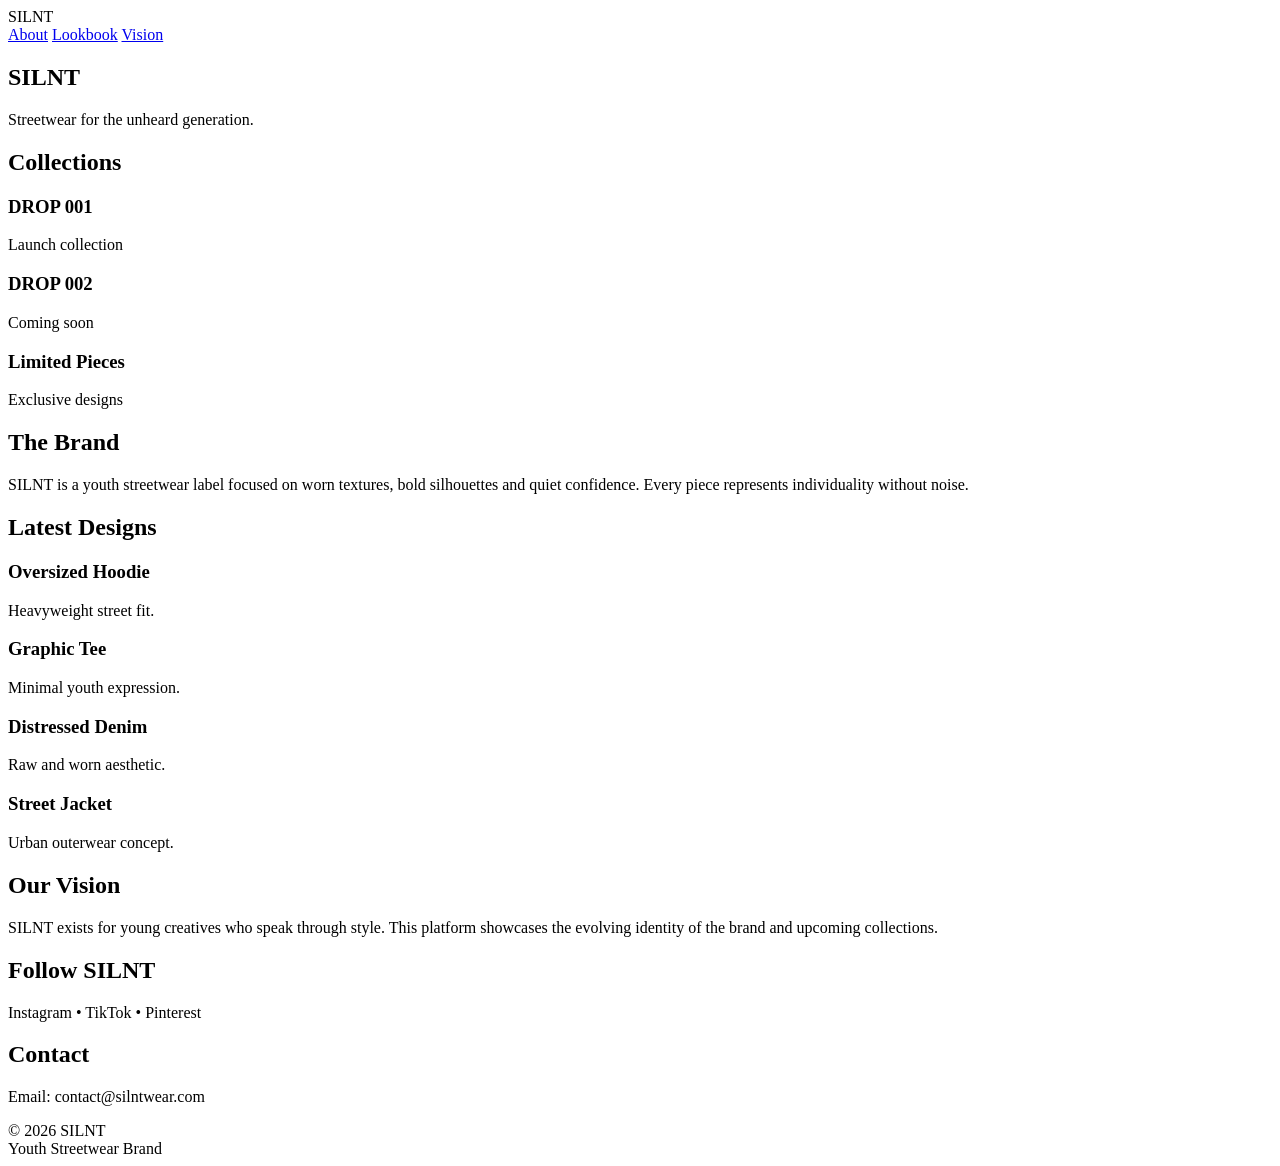
==== index.html @ 6ddf2b3b "rename templates/index.html to index.html" ====
<!DOCTYPE html>
<html lang="en">
<head>
    <meta charset="UTF-8">
    <title>SILNT – Streetwear for the unheard generation</title>
    <link rel="stylesheet" href="/staic/style.css">
</head>
<body>

<!-- NAVBAR -->
<nav class="nav">
    <div class="logo">SILNT</div>
    <div class="links">
        <a href="#about">About</a>
        <a href="#lookbook">Lookbook</a>
        <a href="#vision">Vision</a>
    </div>
</nav>

<!-- HERO -->
<section class="hero">
    <h1>SILNT</h1>
    <p>Streetwear for the unheard generation.</p>
</section>

<!-- COLLECTIONS (new) -->
<section class="section reveal">
    <h2>Collections</h2>
    <div class="grid">
        <div class="card">
            <div class="placeholder"></div>
            <h3>DROP 001</h3>
            <p>Launch collection</p>
        </div>
        <div class="card">
            <div class="placeholder"></div>
            <h3>DROP 002</h3>
            <p>Coming soon</p>
        </div>
        <div class="card">
            <div class="placeholder"></div>
            <h3>Limited Pieces</h3>
            <p>Exclusive designs</p>
        </div>
    </div>
</section>

<!-- ABOUT -->
<section id="about" class="section dark reveal">
    <h2>The Brand</h2>
    <p>
        SILNT is a youth streetwear label focused on worn textures,
        bold silhouettes and quiet confidence.
        Every piece represents individuality without noise.
    </p>
</section>

<!-- LOOKBOOK (Latest Designs) -->
<section id="lookbook" class="section reveal">
    <h2>Latest Designs</h2>
    <div class="grid">
        <div class="card">
            <div class="placeholder"></div>
            <h3>Oversized Hoodie</h3>
            <p>Heavyweight street fit.</p>
        </div>
        <div class="card">
            <div class="placeholder"></div>
            <h3>Graphic Tee</h3>
            <p>Minimal youth expression.</p>
        </div>
        <div class="card">
            <div class="placeholder"></div>
            <h3>Distressed Denim</h3>
            <p>Raw and worn aesthetic.</p>
        </div>
        <div class="card">
            <div class="placeholder"></div>
            <h3>Street Jacket</h3>
            <p>Urban outerwear concept.</p>
        </div>
    </div>
</section>

<!-- VISION -->
<section id="vision" class="section dark reveal">
    <h2>Our Vision</h2>
    <p>
        SILNT exists for young creatives who speak through style.
        This platform showcases the evolving identity of the brand
        and upcoming collections.
    </p>
</section>

<!-- SOCIAL MEDIA -->
<section class="section reveal">
    <h2>Follow SILNT</h2>
    <p>Instagram • TikTok • Pinterest</p>
</section>

<!-- CONTACT -->
<section class="section dark reveal">
    <h2>Contact</h2>
    <p>Email: contact@silntwear.com</p>
</section>

<!-- FOOTER -->
<footer>
    © 2026 SILNT<br>
    Youth Streetwear Brand
</footer>

<!-- Scroll reveal script -->
<script>
    const observer = new IntersectionObserver(entries => {
        entries.forEach(entry => {
            if (entry.isIntersecting) {
                entry.target.classList.add("show");
            }
        });
    });
    document.querySelectorAll(".reveal").forEach(el => observer.observe(el));
</script>

</body>
</html>
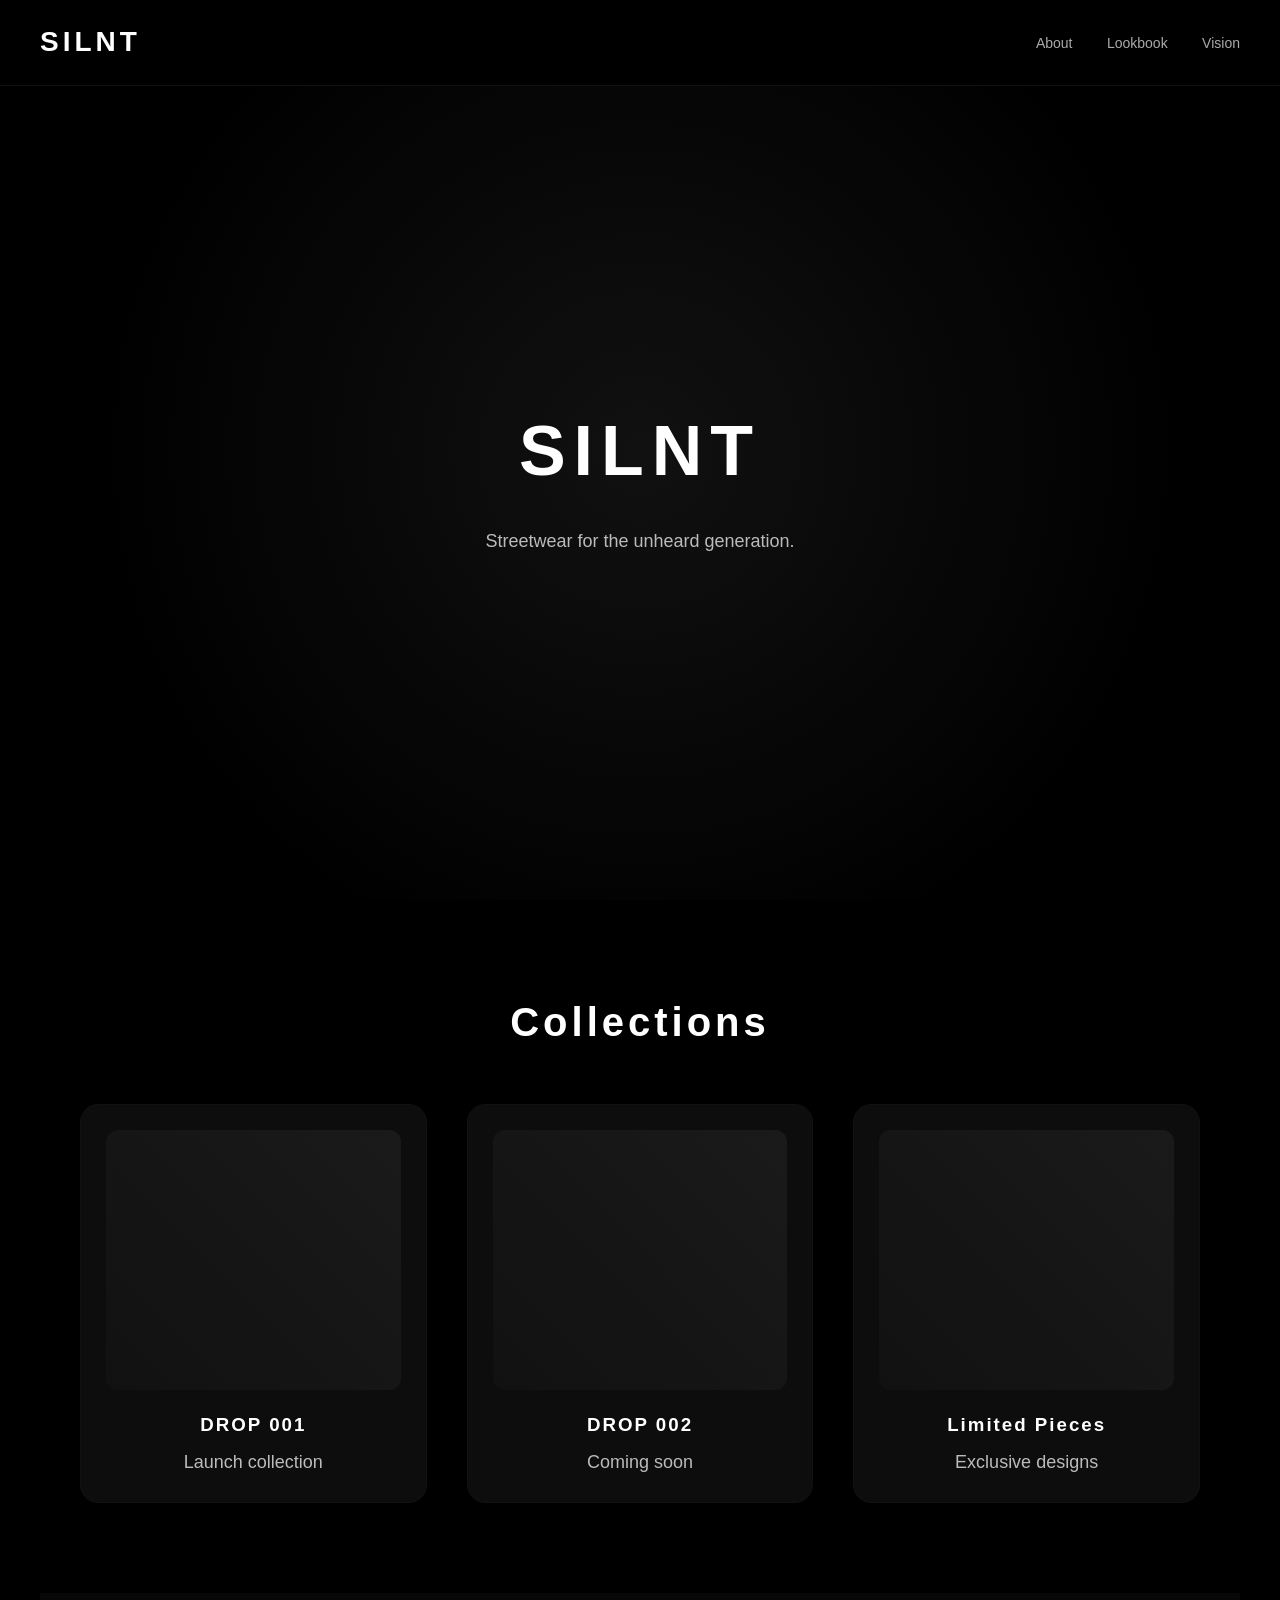
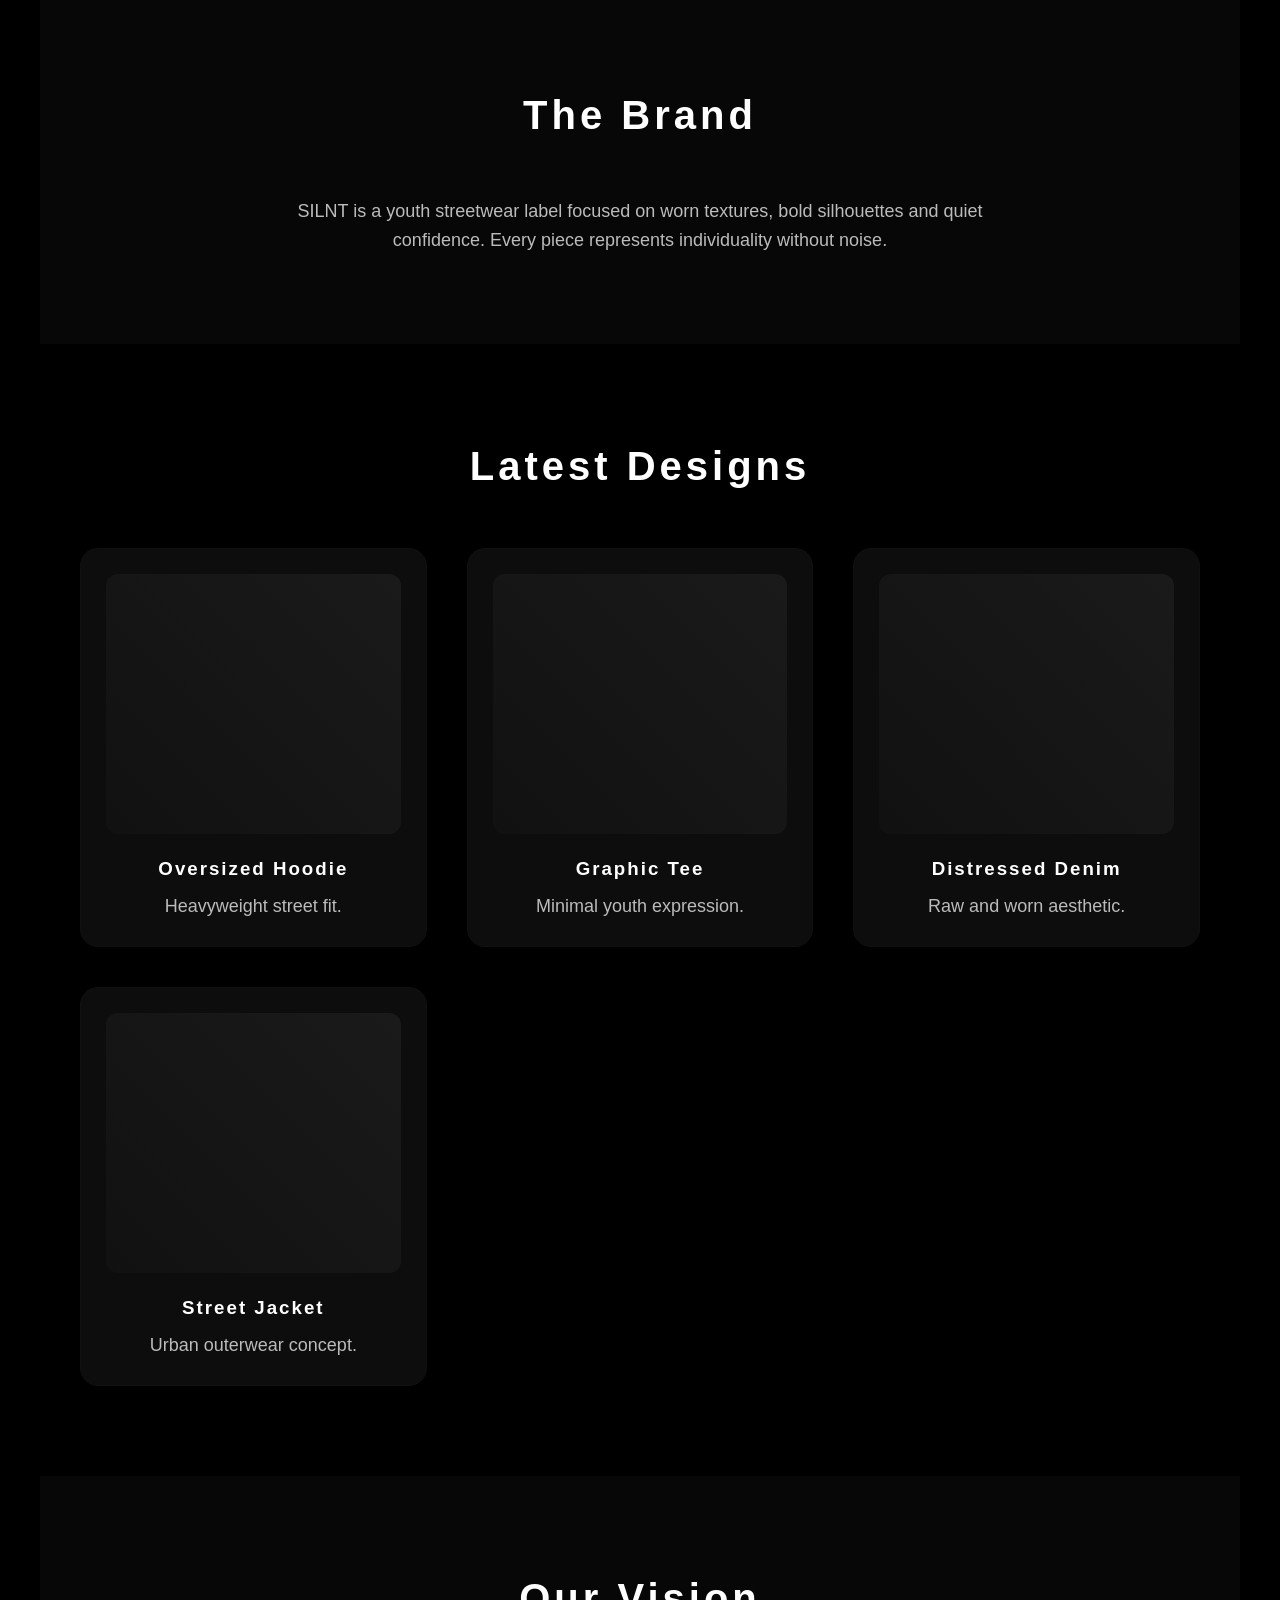
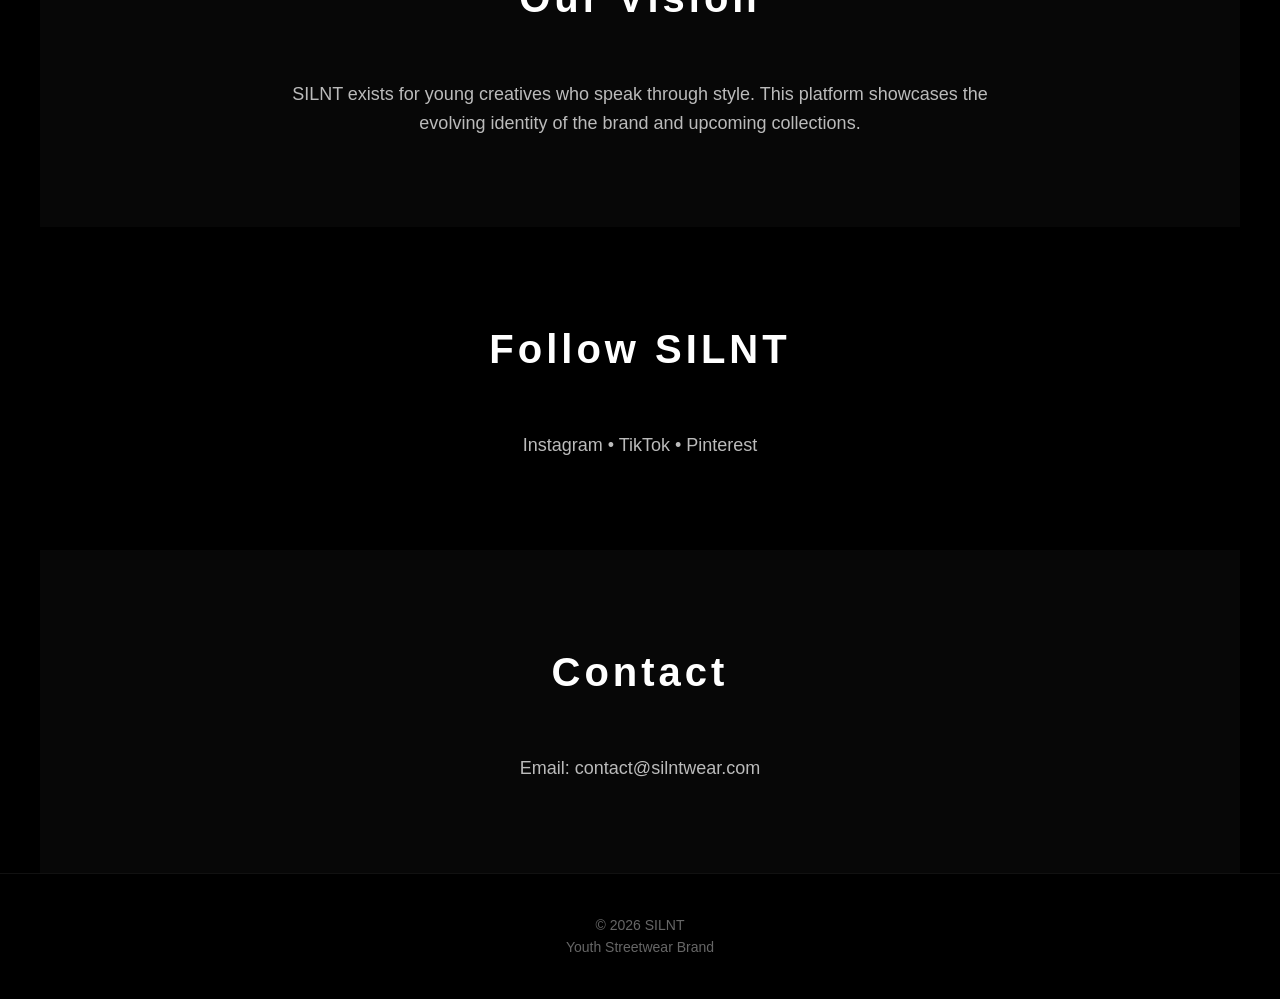
==== commit 2f27239a: "Update index.html" ====
--- a/index.html
+++ b/index.html
@@ -3,7 +3,7 @@
 <head>
     <meta charset="UTF-8">
     <title>SILNT – Streetwear for the unheard generation</title>
-    <link rel="stylesheet" href="/staic/style.css">
+    <link rel="stylesheet" href="style.css">
 </head>
 <body>
 
--- a/style.css
+++ b/style.css
@@ -0,0 +1,174 @@
+/* RESET */
+* {
+    margin: 0;
+    padding: 0;
+    box-sizing: border-box;
+}
+
+body {
+    font-family: Arial, Helvetica, sans-serif;
+    background: #000;
+    color: #fff;
+    line-height: 1.6;
+}
+
+/* NAVBAR */
+nav {
+    position: fixed;
+    top: 0;
+    width: 100%;
+    background: #000;
+    padding: 20px 40px;
+    display: flex;
+    justify-content: space-between;
+    align-items: center;
+    z-index: 1000;
+    border-bottom: 1px solid #111;
+}
+
+.logo {
+    font-size: 28px;
+    font-weight: bold;
+    letter-spacing: 4px;
+    color: #fff;
+}
+
+.links a {
+    text-decoration: none;
+    color: #aaa;
+    font-size: 14px;
+    transition: 0.3s;
+    margin-left: 30px;
+}
+
+.links a:hover {
+    color: #ff1a1a;
+}
+
+/* HERO */
+.hero {
+    height: 100vh;
+    display: flex;
+    flex-direction: column;
+    justify-content: center;
+    align-items: center;
+    text-align: center;
+    background: radial-gradient(circle at center, #111 0%, #000 70%);
+    padding-top: 80px;
+}
+
+.hero h1 {
+    font-size: 70px;
+    letter-spacing: 8px;
+    margin-bottom: 20px;
+}
+
+.hero p {
+    color: #bbb;
+    font-size: 18px;
+    margin-bottom: 30px;
+}
+
+/* SECTIONS */
+.section {
+    padding: 90px 40px;
+    max-width: 1200px;
+    margin: auto;
+    text-align: center;
+}
+
+.section.dark {
+    background: #070707;
+}
+
+.section h2 {
+    font-size: 40px;
+    margin-bottom: 50px;
+    letter-spacing: 4px;
+}
+
+/* GRID */
+.grid {
+    display: grid;
+    grid-template-columns: repeat(auto-fit, minmax(260px, 1fr));
+    gap: 40px;
+}
+
+/* CARDS */
+.card {
+    background: #0d0d0d;
+    padding: 25px;
+    border-radius: 18px;
+    transition: 0.4s;
+    border: 1px solid #111;
+}
+
+.card:hover {
+    transform: translateY(-10px);
+    border: 1px solid #ff1a1a;
+}
+
+.placeholder {
+    height: 260px;
+    background: linear-gradient(45deg, #111, #1a1a1a);
+    border-radius: 12px;
+    margin-bottom: 20px;
+}
+
+.card h3 {
+    margin-bottom: 8px;
+    letter-spacing: 2px;
+}
+
+.card p {
+    color: #888;
+    font-size: 14px;
+}
+
+/* ABOUT & VISION text */
+.section p {
+    color: #bbb;
+    font-size: 18px;
+    max-width: 700px;
+    margin-left: auto;
+    margin-right: auto;
+}
+
+/* FOOTER */
+footer {
+    text-align: center;
+    padding: 40px 20px;
+    border-top: 1px solid #111;
+    color: #666;
+    font-size: 14px;
+}
+
+/* SCROLL SMOOTH */
+html {
+    scroll-behavior: smooth;
+}
+
+/* SCROLL REVEAL ANIMATION */
+.reveal {
+    opacity: 0;
+    transform: translateY(60px);
+    transition: all 1s ease;
+}
+
+.reveal.show {
+    opacity: 1;
+    transform: translateY(0);
+}
+
+/* MOBILE */
+@media (max-width: 768px) {
+    .hero h1 {
+        font-size: 40px;
+    }
+    .links {
+        display: none;
+    }
+    .section h2 {
+        font-size: 30px;
+    }
+}
